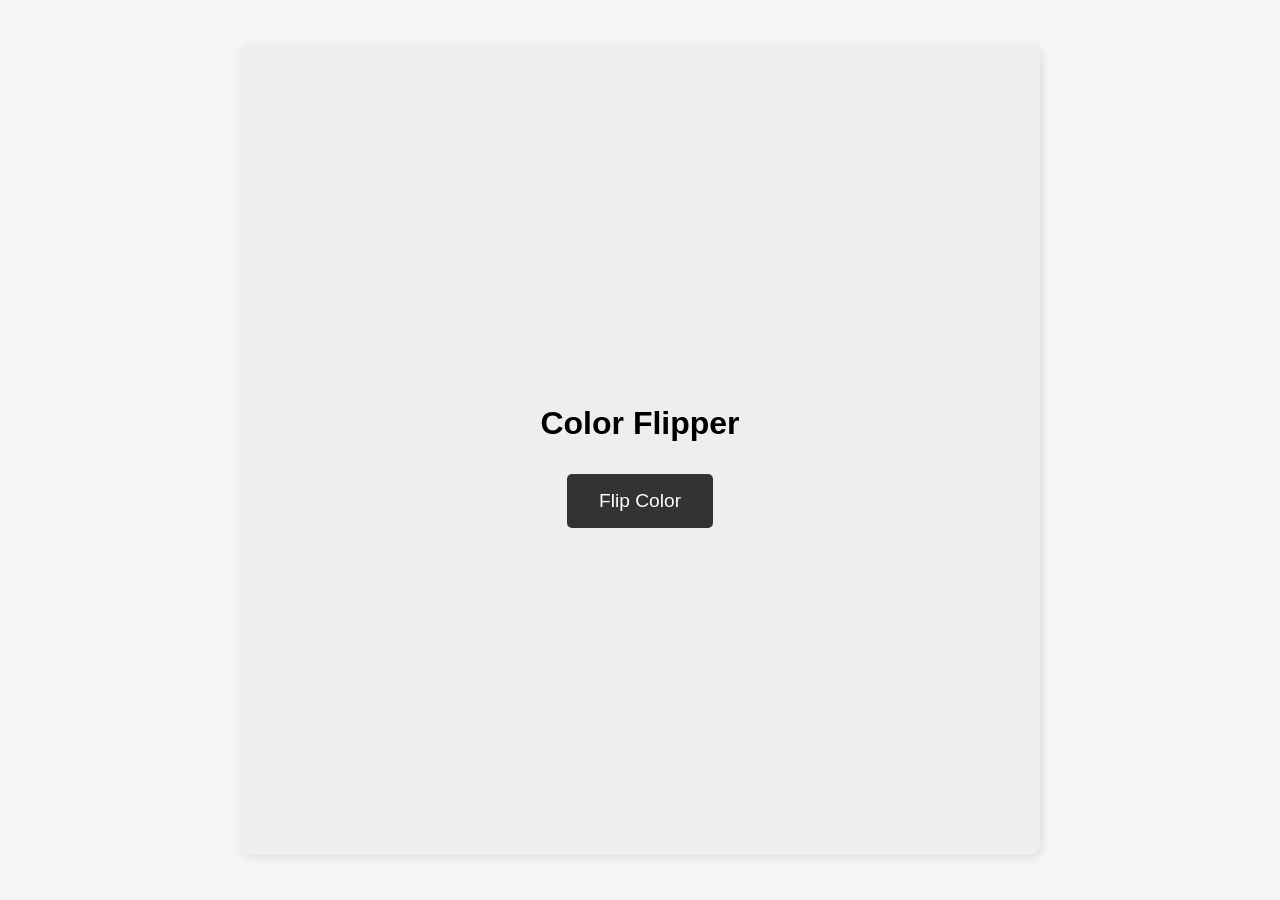
==== color-filpper/index.html @ 736d23b0 "added two projects" ====
<!doctype html>
<html lang="en">
  <head>
    <meta charset="UTF-8" />
    <meta name="viewport" content="width=device-width, initial-scale=1.0" />
    <link rel="stylesheet" href="style.css" />
    <title>Color Flipper</title>
  </head>
  <body>
    <main class="color-flipper-container">
      <header>
        <h1>Color Flipper</h1>
      </header>
      <div class="btn">
        <button id="btn">Flip Color</button>
        <span class="textcolor"></span>
      </div>
    </main>
    <script src="hax.js" defer></script>
  </body>
</html>
---- color-filpper/style.css ----
* {
  margin: 0;
  padding: 0;
  box-sizing: border-box;
  font-family: "Poppins", sans-serif;
}
body {
  display: flex;
  justify-content: center;
  align-items: center;
  min-height: 100vh;
  background-color: #f5f5f5;
}
.color-flipper-container {
  width: 100vw;
  max-width: 800px;
  margin: auto;
  border-radius: 10px;
  box-shadow: 2px 2px 10px rgba(0, 0, 0, 0.1);
  height: 90vh;
  background-color: #eee;
  display: flex;
  flex-direction: column;
  justify-content: center;
  align-items: center;
}
#btn {
  padding: 1rem 2rem;
  border: none;
  outline: none;
  background-color: #333;
  color: #fff;
  font-size: 1.2rem;
  border-radius: 5px;
  cursor: pointer;
}
header {
  text-align: center;
  padding: 2rem;
}
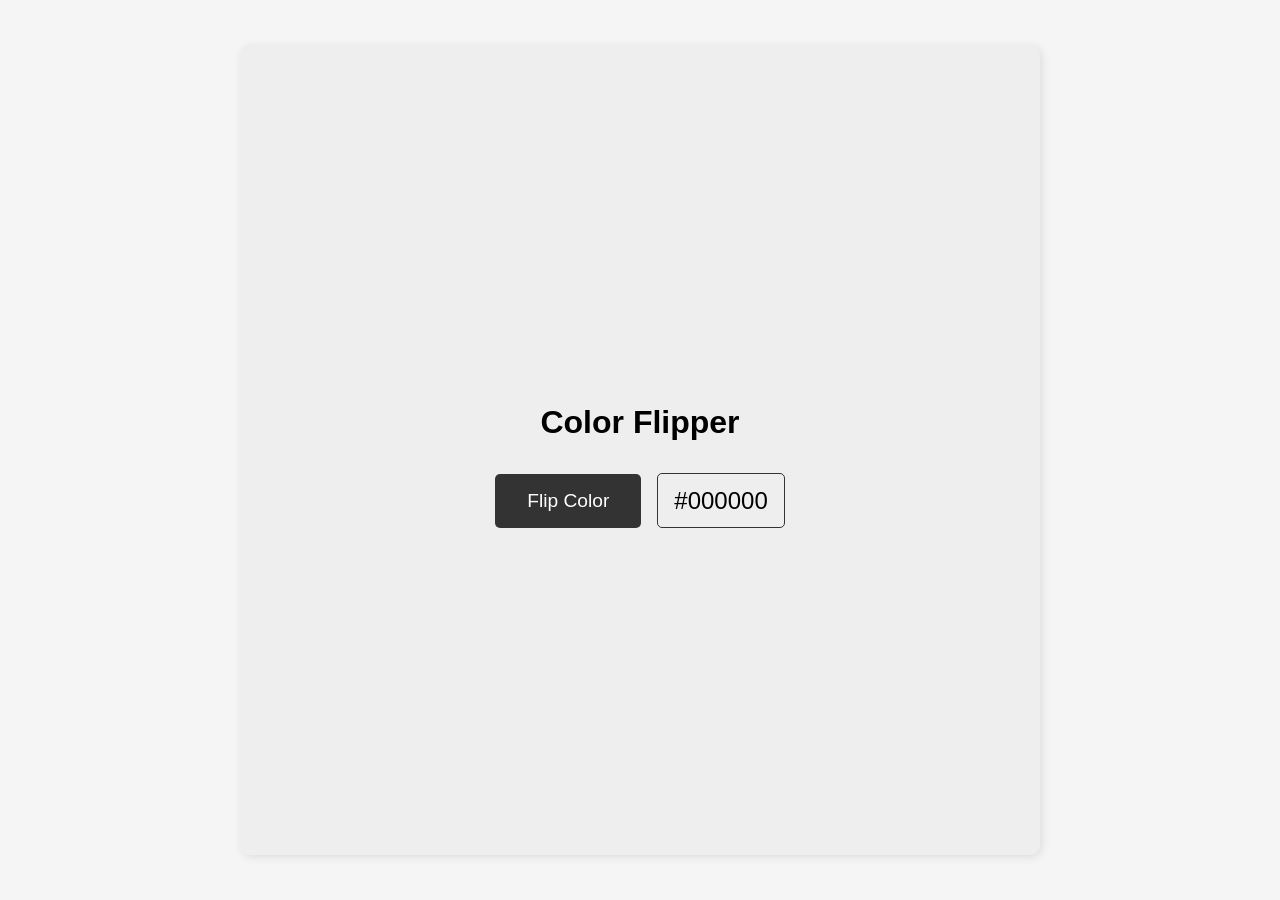
==== commit 45b2653f: "styling color flipper" ====
--- a/color-filpper/index.html
+++ b/color-filpper/index.html
@@ -13,7 +13,7 @@
       </header>
       <div class="btn">
         <button id="btn">Flip Color</button>
-        <span class="textcolor"></span>
+        <span class="textcolor">#000000</span>
       </div>
     </main>
     <script src="hax.js" defer></script>
--- a/color-filpper/style.css
+++ b/color-filpper/style.css
@@ -38,3 +38,19 @@
   text-align: center;
   padding: 2rem;
 }
+.btn {
+  display: flex;
+  width: 100%;
+  justify-content: center;
+  align-items: center;
+  gap: 1rem;
+}
+.textcolor {
+  font-size: 1.5rem;
+  /* margin-bottom: 2rem; */
+  padding: 0.8rem 1rem;
+  border-radius: 5px;
+  border: 1px solid #333;
+  cursor: pointer;
+  outline: none;
+}
